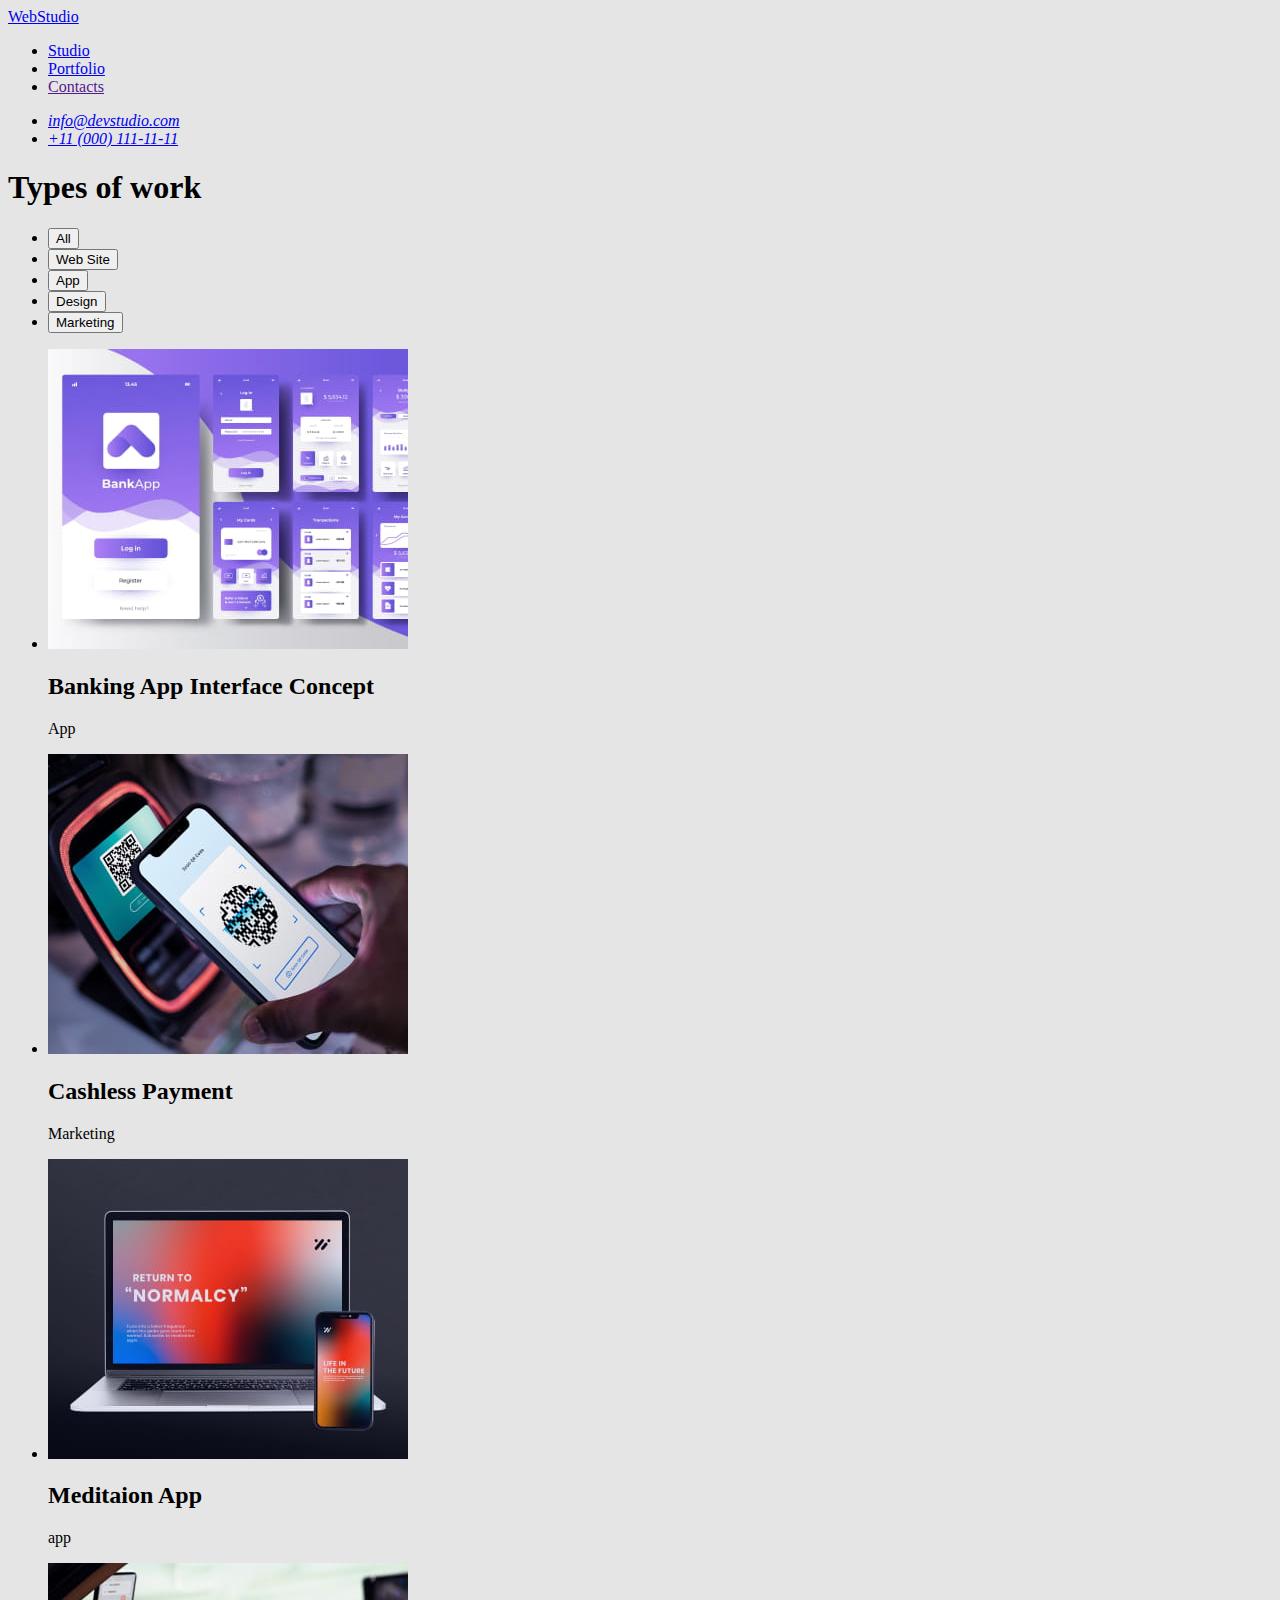
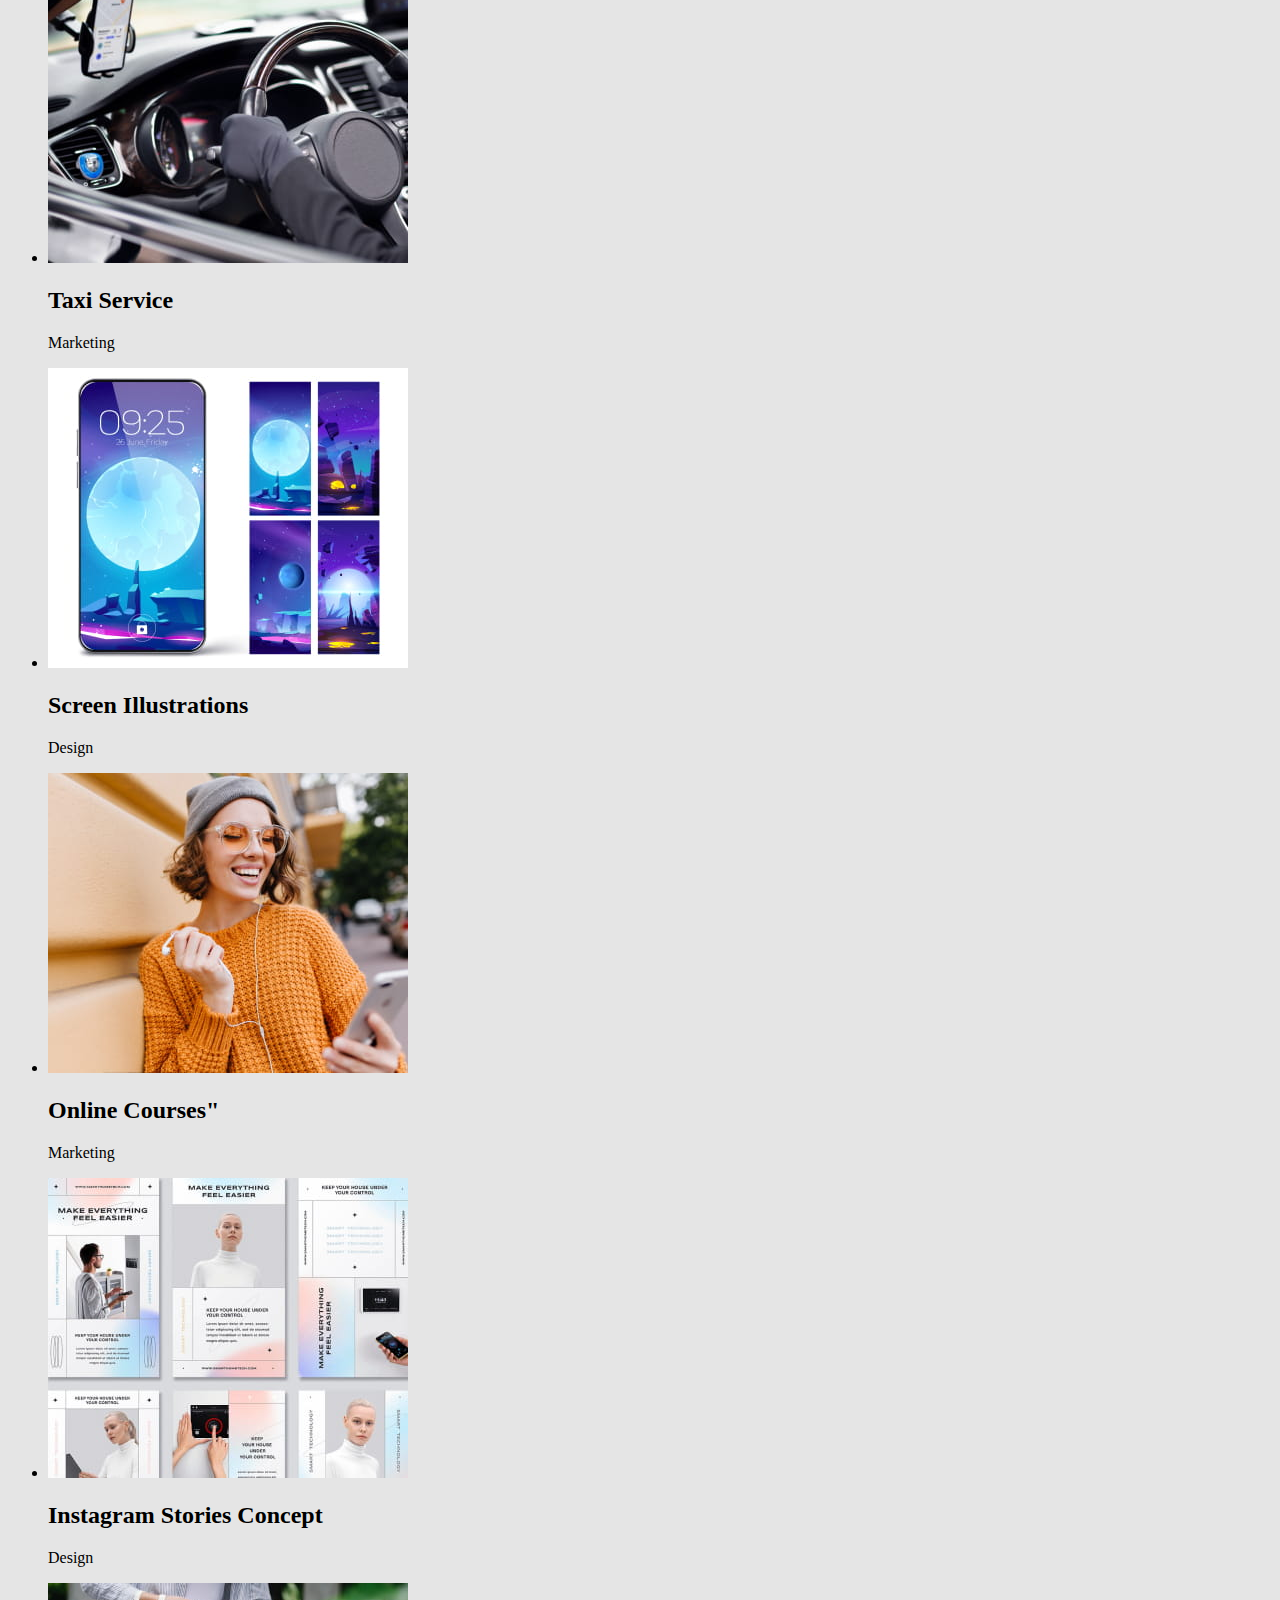
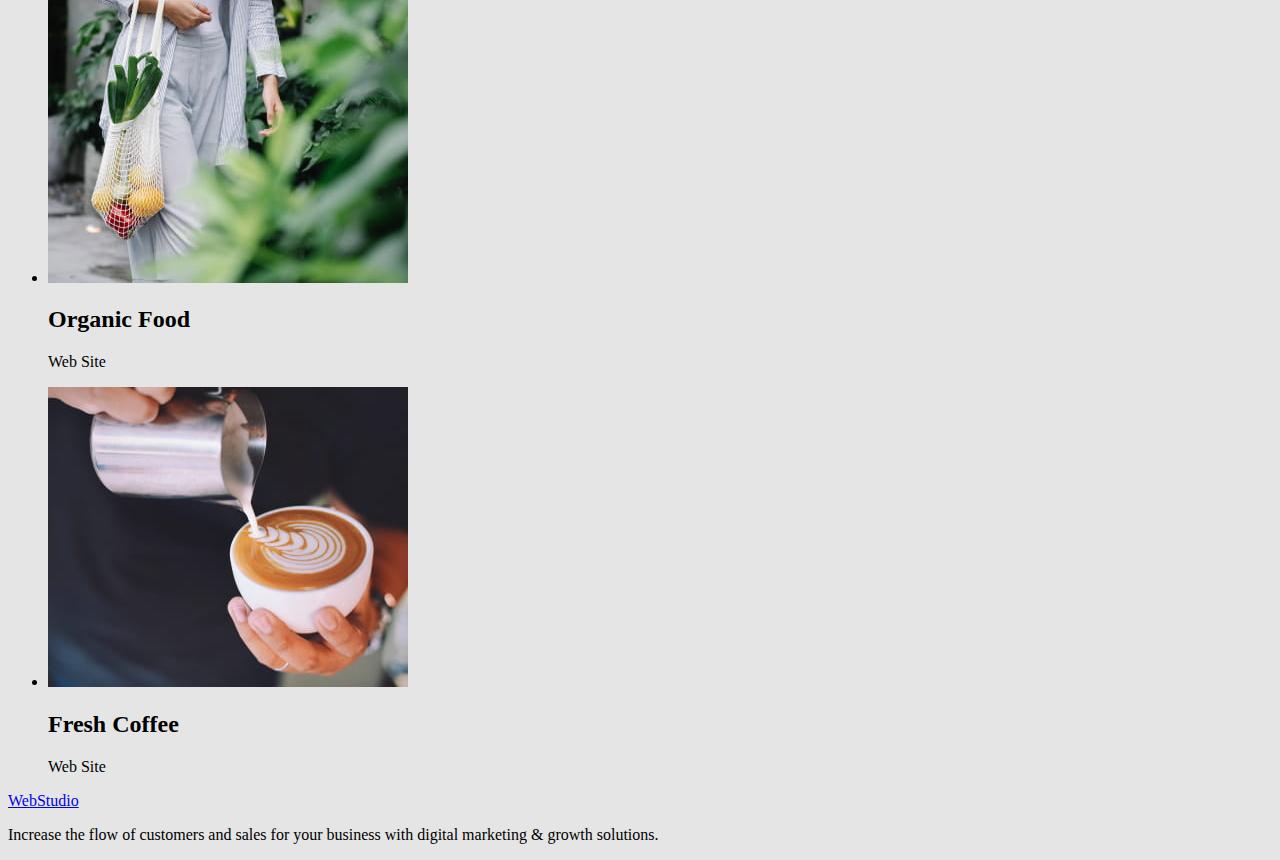
==== portfolio.html @ 204800d0 "HTML Портфоліо" ====
<!DOCTYPE html>
<html lang="en">
<head>
    <meta charset="UTF-8">
    <meta http-equiv="X-UA-Compatible" content="IE=edge">
    <meta name="viewport" content="width=device-width, initial-scale=1.0">
    <title>Портфоліо</title>
    <link rel="stylesheet" href="./css/styles.css">
</head>
<body>
    <header>
        <nav>
       <a href="./index.html">WebStudio</a>
        <ul>
            <li><a href="./index.html">Studio</a></li>
            <li><a href="./portfolio.html">Portfolio</a></li>
            <li><a href="">Contacts</a></li>
        </ul>
    </nav>
        <address>
            <ul>
            <li><a href="mailto:info@devstudio.com">info@devstudio.com</a></li>
            <li><a href="tel:+110001111111">+11 (000) 111-11-11</a></li>
            </ul>
        </address>
    </header>
<main>
<section>
<h1>Types of work</h1>
    <ul>
        <li><button type="button">All</button> </li>
        <li><button type="button">Web Site</button></li>
        <li><button type="button">App</button></li>
        <li><button type="button">Design</button></li>
        <li><button type="button">Marketing</button></li>
    </ul>

    <ul>
        <li><img src="./images/bankingappinterface.jpg" alt="Banking App Interface Concept" width="360" height="300">
        <h2>Banking App Interface Concept</h2>
        <p>App</p>
        </li>

        <li><img src="./images/cashlesspayment.jpg" alt="Cashless Payment" width="360" height="300">
        <h2>Cashless Payment</h2>
        <p>Marketing</p>
        </li>

        <li><img src="./images/meditaionapp.jpg" alt="Meditaion App" width="360" height="300">
            <h2>Meditaion App</h2>
            <p>app</p>
        </li>

        <li><img src="./images/taxiservice.jpg" alt="Taxi Service" width="360" height="300">
        <h2>Taxi Service</h2>
        <p>Marketing</p>
        </li>

        <li><img src="./images/screenillustrations.jpg" alt="Screen Illustrations" width="360" height="300">
        <h2>Screen Illustrations</h2>
        <p>Design</p>
        </li>

        <li><img src="./images/girlwithphone.jpg" alt="Online Courses" width="360" height="300">
        <h2>Online Courses"</h2>
        <p>Marketing</p>
        </li>

        <li><img src="./images/instagramstoriesconcept.jpg" alt="Instagram Stories Concept" width="360" height="300">
        <h2>Instagram Stories Concept</h2>
        <p>Design</p>
        </li>

        <li><img src="./images/organicfood.jpg" alt="Organic Food" width="360" height="300">
        <h2>Organic Food</h2>
        <p>Web Site</p>
        </li>

        <li><img src="./images/freshcoffee.jpg" alt="Fresh Coffee" width="360" height="300">
        <h2>Fresh Coffee</h2>
        <p>Web Site</p>
        </li>
    </ul>
</section>
</main>

<footer>
   <a href="./index.html">WebStudio</a>
    <p>Increase the flow of customers and sales for your business with digital marketing & growth solutions.</p>
</footer>

</body>
</html>
---- css/styles.css ----
body{
    background-color: #E5E5E5;
    
}
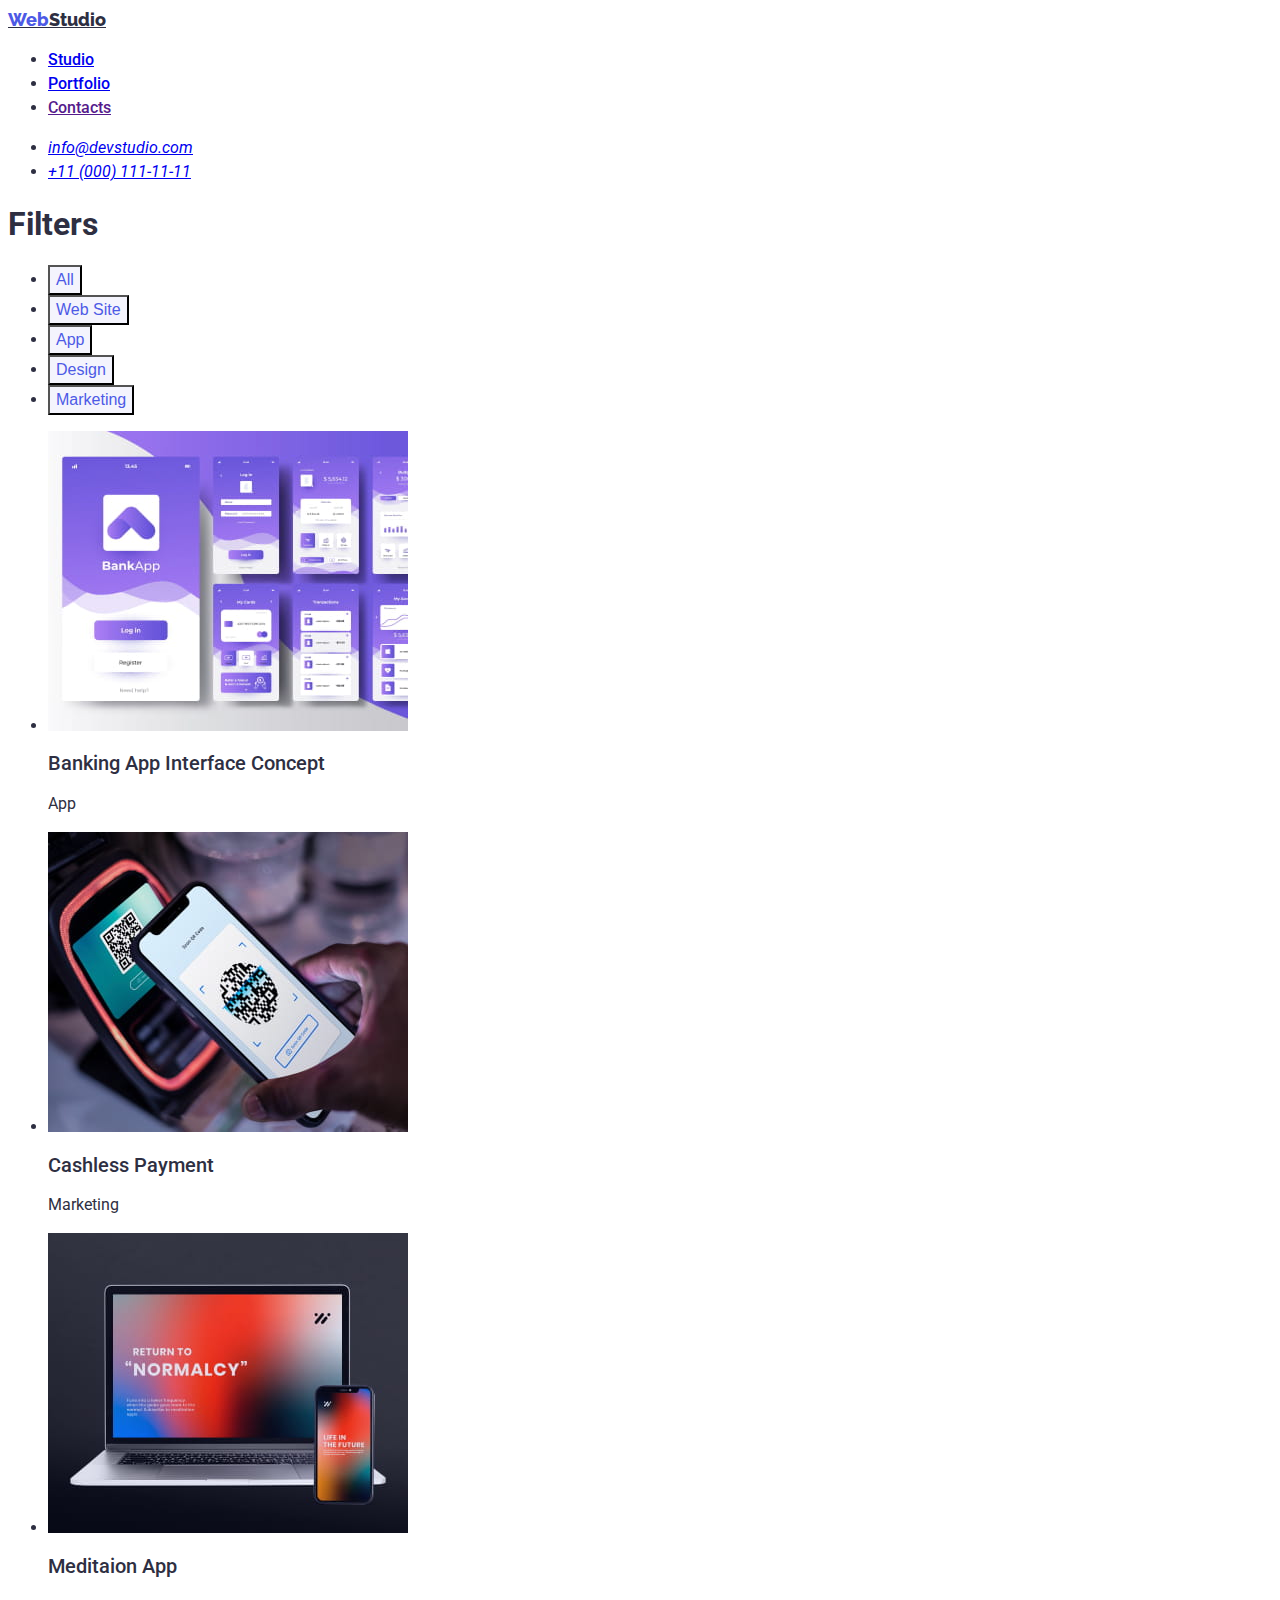
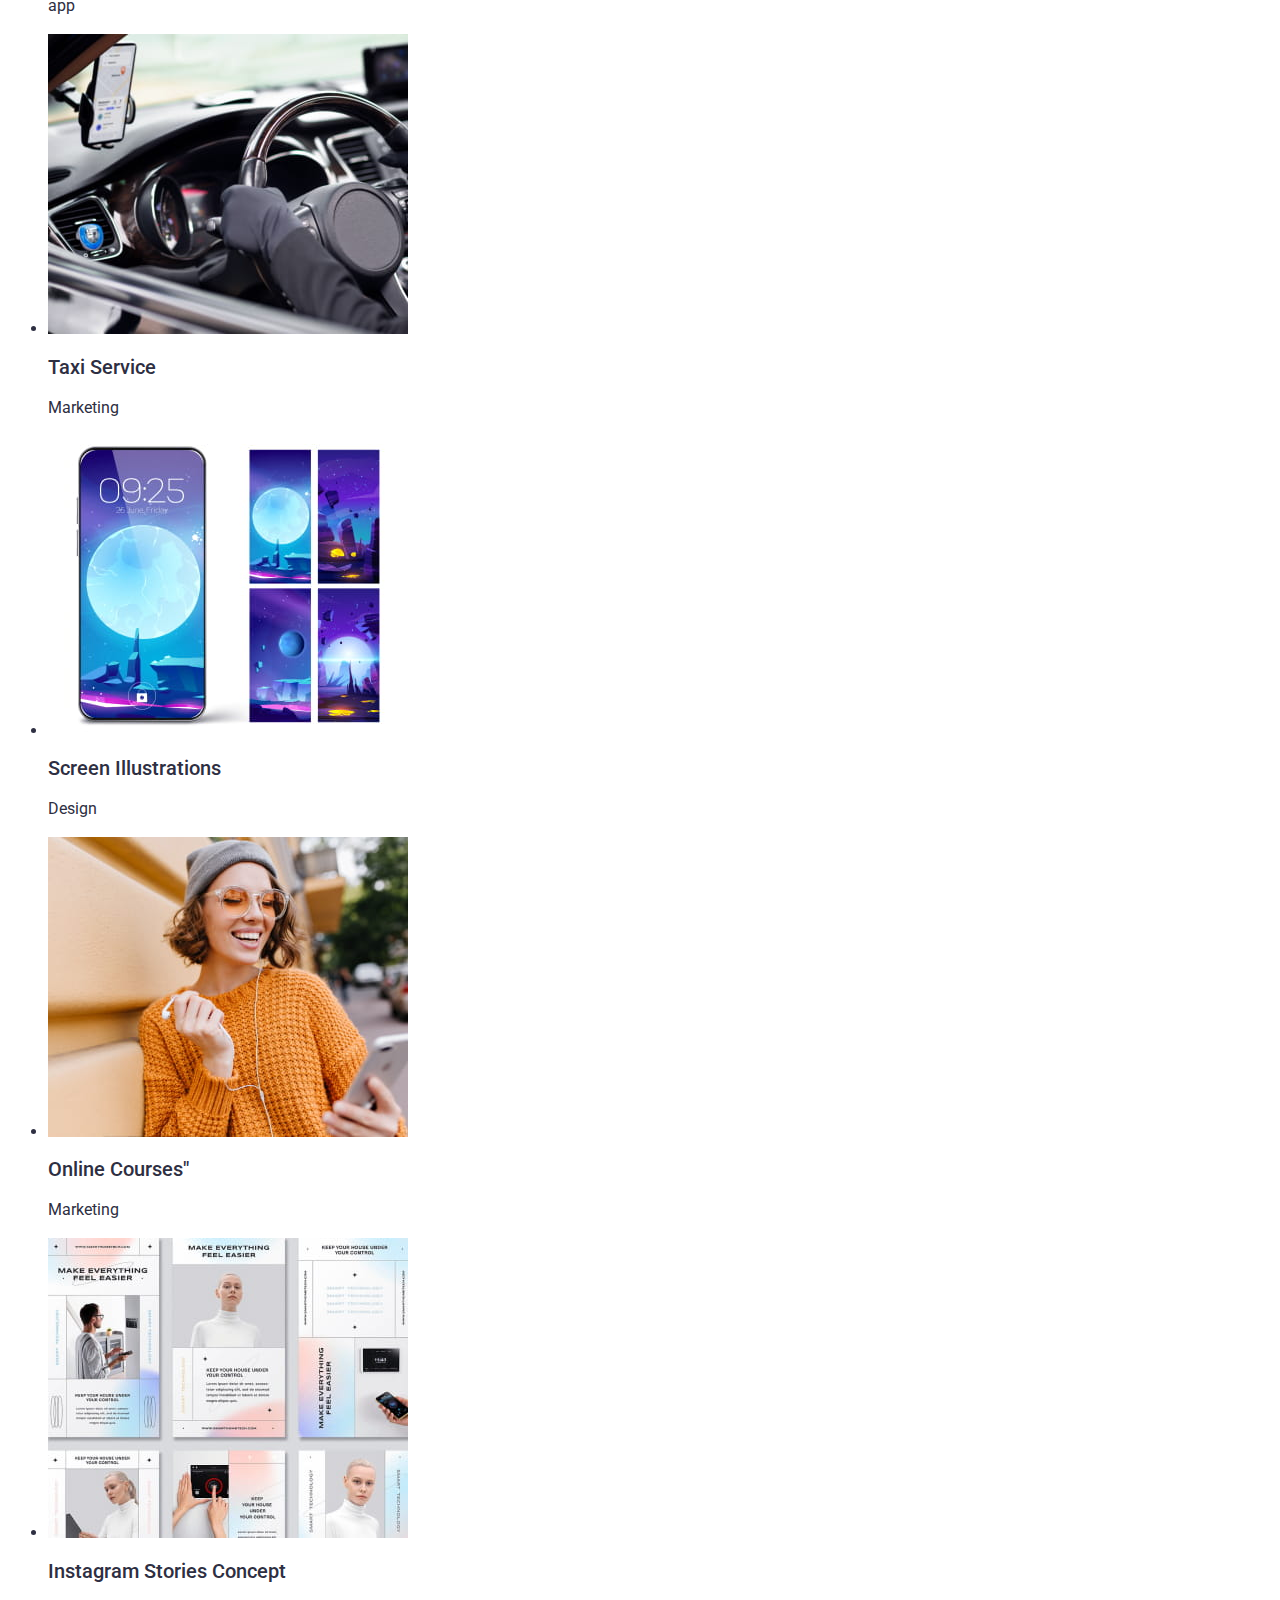
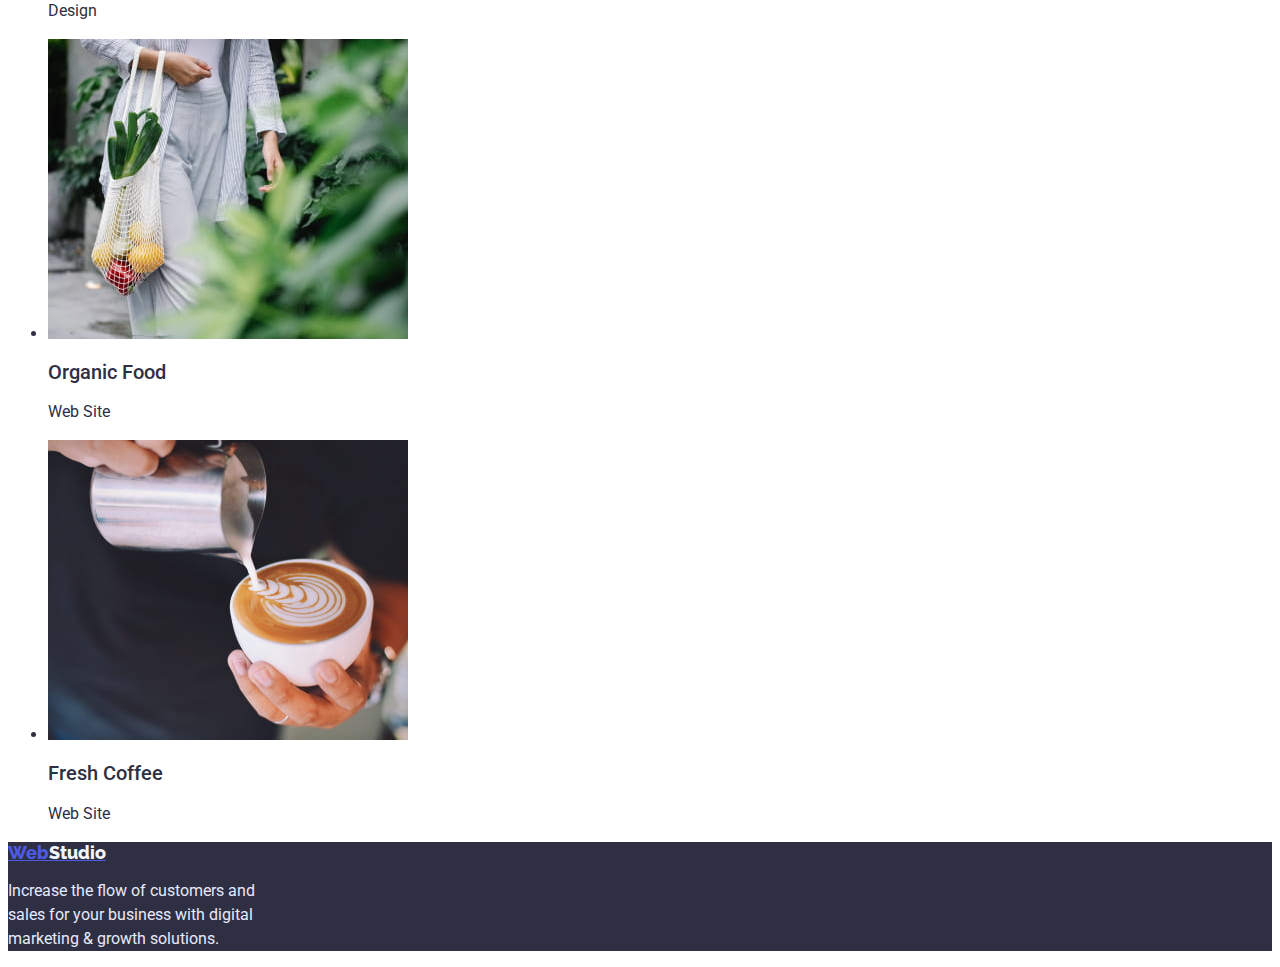
==== commit f2a7b8ed: "goit-markup-hw-02" ====
--- a/portfolio.html
+++ b/portfolio.html
@@ -6,28 +6,31 @@
     <meta name="viewport" content="width=device-width, initial-scale=1.0">
     <title>Портфоліо</title>
     <link rel="stylesheet" href="./css/styles.css">
+    <link rel="preconnect" href="https://fonts.googleapis.com">
+<link rel="preconnect" href="https://fonts.gstatic.com" crossorigin>
+<link href="https://fonts.googleapis.com/css2?family=Raleway:wght@800&family=Roboto:wght@400;500;700;900&display=swap" rel="stylesheet">
 </head>
 <body>
-    <header>
-        <nav>
-       <a href="./index.html">WebStudio</a>
-        <ul>
+    <header class="page-header">
+        <nav class="header-nav">
+       <a href="./index.html" class="logo"><span class="web-logo">Web</span>Studio</a>
+        <ul class="site-nav">
             <li><a href="./index.html">Studio</a></li>
             <li><a href="./portfolio.html">Portfolio</a></li>
             <li><a href="">Contacts</a></li>
         </ul>
     </nav>
-        <address>
-            <ul>
-            <li><a href="mailto:info@devstudio.com">info@devstudio.com</a></li>
-            <li><a href="tel:+110001111111">+11 (000) 111-11-11</a></li>
+        <address >
+            <ul class="site-address">
+            <li><a href="mailto:info@devstudio.com" class="mail">info@devstudio.com</a></li>
+            <li><a href="tel:+110001111111" class="tel">+11 (000) 111-11-11</a></li>
             </ul>
         </address>
     </header>
 <main>
 <section>
-<h1>Types of work</h1>
-    <ul>
+<h1>Filters</h1>
+    <ul class="filter-buttons">
         <li><button type="button">All</button> </li>
         <li><button type="button">Web Site</button></li>
         <li><button type="button">App</button></li>
@@ -35,7 +38,7 @@
         <li><button type="button">Marketing</button></li>
     </ul>
 
-    <ul>
+    <ul class="examples-list">
         <li><img src="./images/bankingappinterface.jpg" alt="Banking App Interface Concept" width="360" height="300">
         <h2>Banking App Interface Concept</h2>
         <p>App</p>
@@ -84,9 +87,11 @@
 </section>
 </main>
 
-<footer>
-   <a href="./index.html">WebStudio</a>
-    <p>Increase the flow of customers and sales for your business with digital marketing & growth solutions.</p>
+<footer class="footer">
+   <a href="./index.html">Web<span class="footer-logo-studio">Studio</span></a>
+<p class="footer-text">Increase the flow of customers and <br />
+     sales for your business with digital <br />
+      marketing & growth solutions.</p>
 </footer>
 
 </body>
--- a/css/styles.css
+++ b/css/styles.css
@@ -1,4 +1,104 @@
+:root{
+    --brand-color:#2E2F42;
+    --main-backgroundcolor: #FFFFFF;
+    --first-half-logo: #4D5AE5;
+    --hover-focus: #404BBF;
+    --button-color: #4D5AE5;
+    --background-button: #F4F4FD;
+    --hover-button-color: #FFFFFF;
+    --hover-background-button: #4D5AE5;
+    --footer-text-color: #E7E9FC;
+
+
+}
+
+
 body{
-    background-color: #E5E5E5;
-    
+    background-color: var(--main-backgroundcolor);
+    font-family: 'Roboto', sans-serif;
+color: var(--brand-color);
 }
+
+
+
+    .logo
+    {
+        font-weight: 800;
+        font-size: 18px;
+        line-height: 24px;
+        font-family: 'raleway';
+        color: var(--brand-color)}
+  
+
+    .web-logo {
+        color: var(--first-half-logo);
+    }
+     .site-nav a{
+        font-weight: 500;
+        font-size: 16px;
+        line-height: 24px;
+     }
+
+    .header-nav a :focus, .header-nav a:hover{
+        color: var(--hover-focus);
+
+    }
+    .site-address a{  
+        font-weight: 400;
+        font-size: 16px;
+        line-height: 24px;
+    }
+  
+    .site-address a:hover, .site-address a:focus
+    {
+        color: var(--hover-focus)
+    }
+
+    .filter-buttons button {
+        font-weight: 500;
+        font-size: 16px;
+        line-height: 24px;
+        color: var(--button-color);
+        background-color: var(--background-button);
+        cursor: pointer;
+    }
+
+    .filter-buttons button:hover, .filter-buttons button:focus{
+        color: var(--hover-button-color);
+        background-color: var(--hover-background-button);
+
+    }
+    .examples-list h2{
+font-weight: 500;
+font-size: 20px;
+line-height: 24px;
+    }
+    .examples-list p{
+       
+        font-size: 16px;
+        line-height: 24px;
+    }
+
+    footer{
+        background-color: #2E2F42;
+
+    }
+    .footer a{
+
+        color: #4D5AE5;
+        font-family: 'Raleway';
+        font-style: normal;
+        font-weight: 800;
+        font-size: 18px;
+        line-height: 21px;
+
+    }
+    .footer .footer-text{
+        color: var(--footer-text-color);
+        font-size: 16px;
+        line-height: 24px;
+    }
+
+    .footer .footer-logo-studio{
+        color: #F4F4FD;
+    }
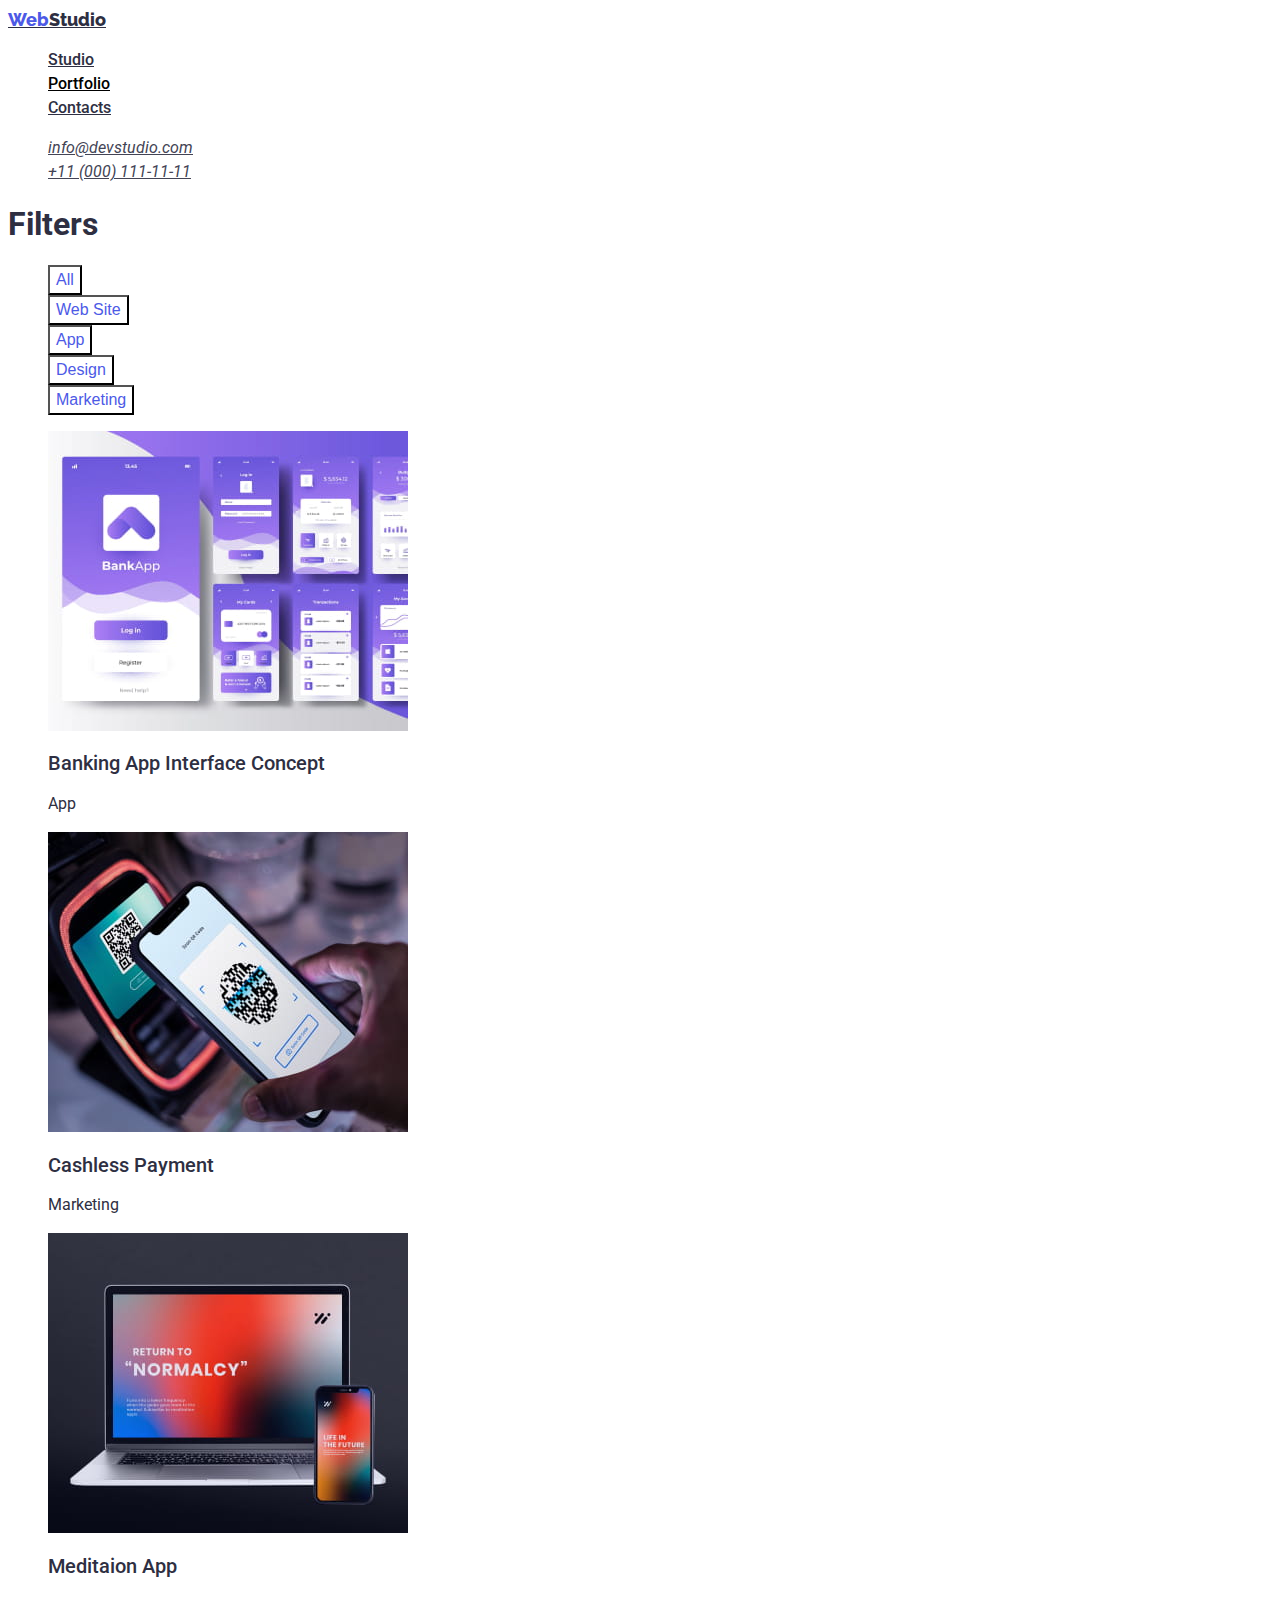
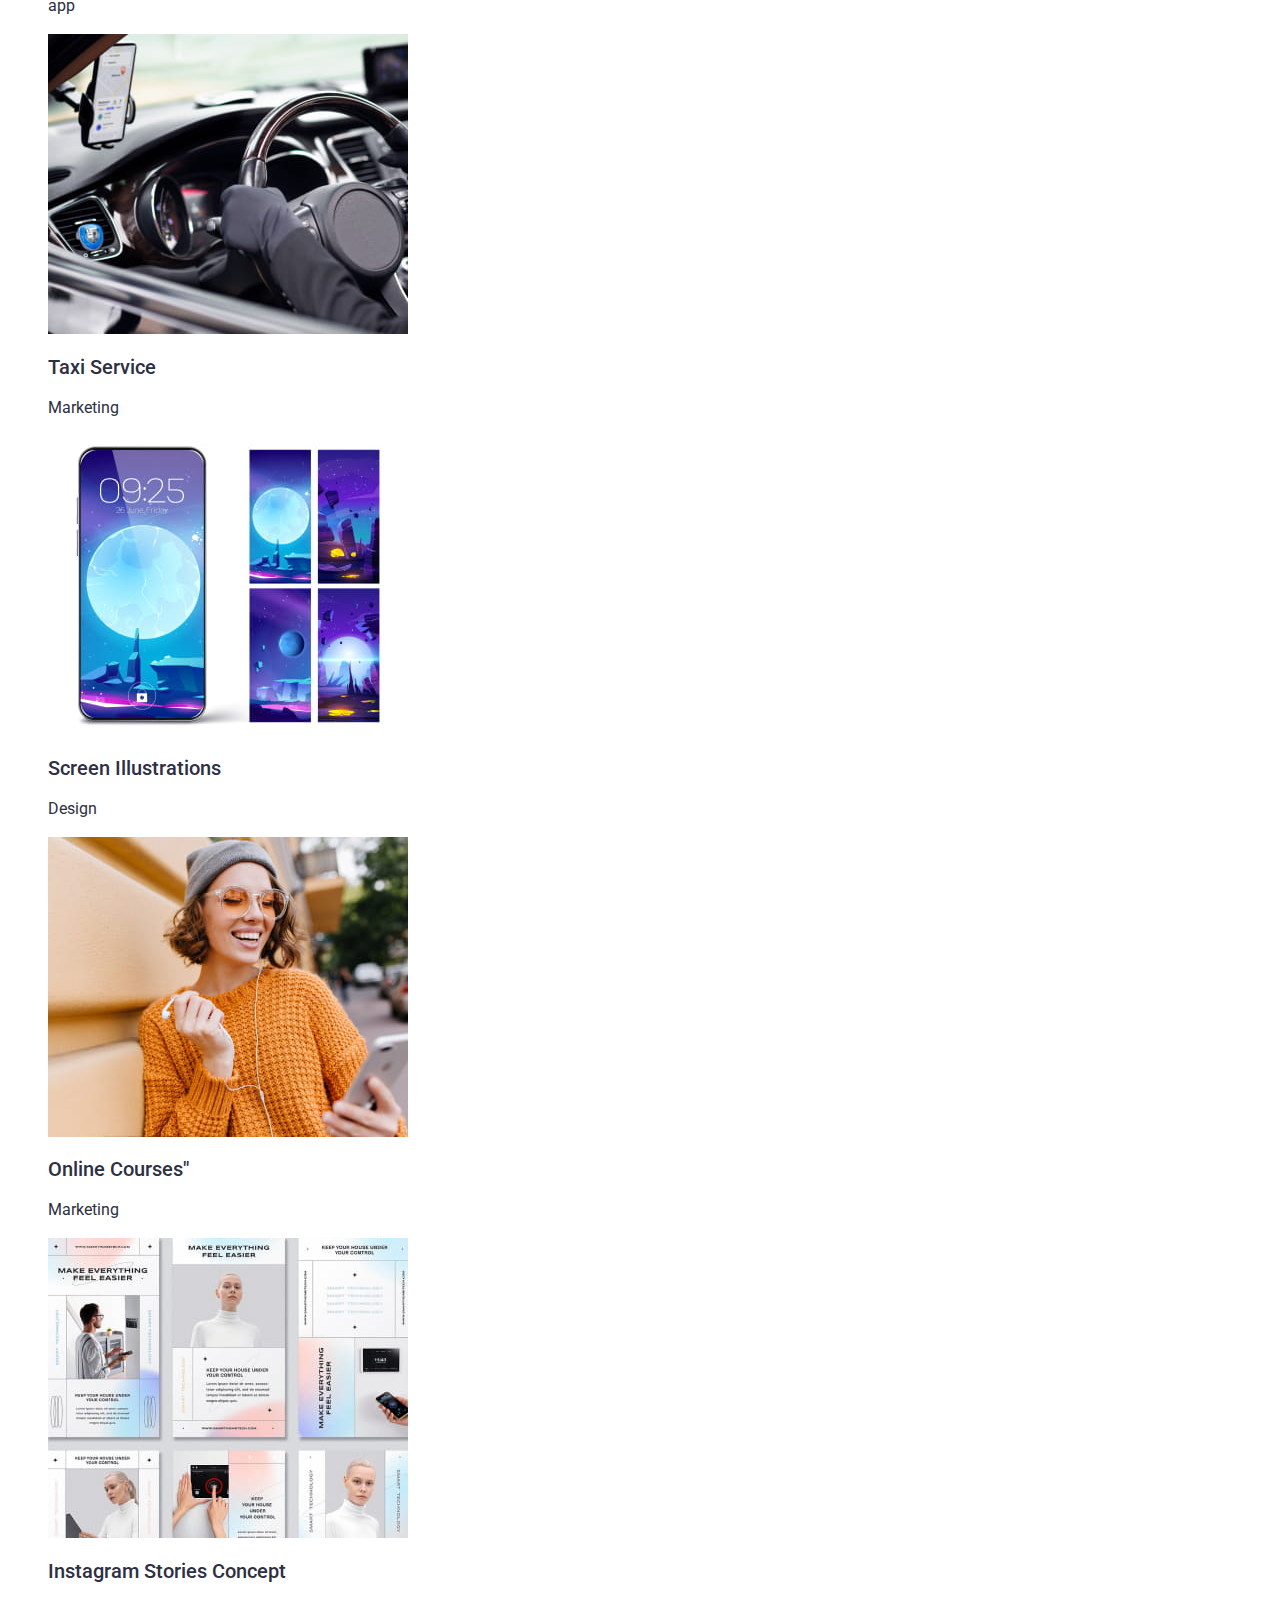
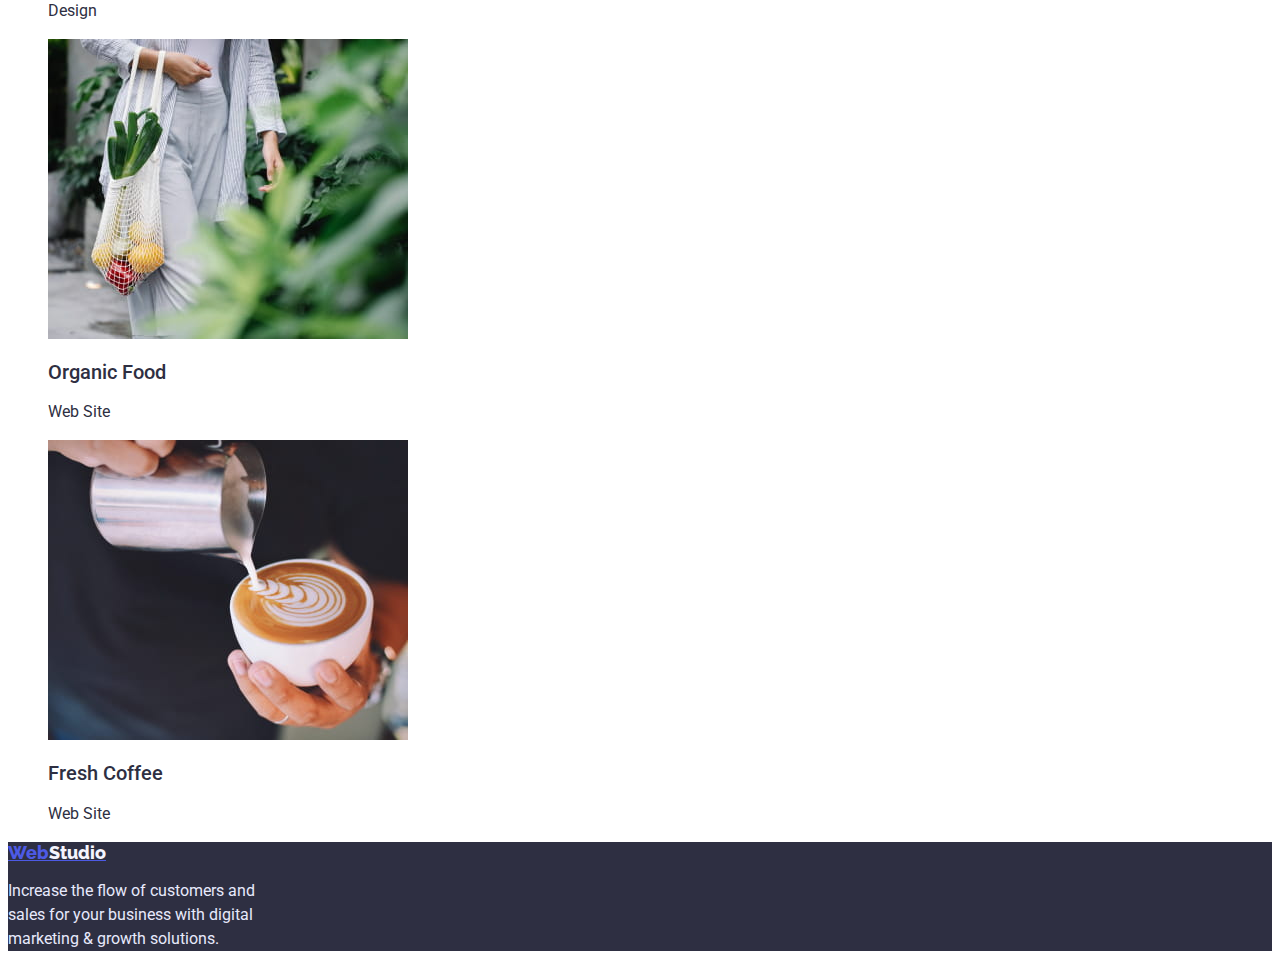
==== commit e0877960: "2 page css" ====
--- a/portfolio.html
+++ b/portfolio.html
@@ -16,7 +16,7 @@
        <a href="./index.html" class="logo"><span class="web-logo">Web</span>Studio</a>
         <ul class="site-nav">
             <li><a href="./index.html">Studio</a></li>
-            <li><a href="./portfolio.html">Portfolio</a></li>
+            <li><a href="./portfolio.html" class="current">Portfolio</a></li>
             <li><a href="">Contacts</a></li>
         </ul>
     </nav>
--- a/css/styles.css
+++ b/css/styles.css
@@ -1,25 +1,25 @@
 :root{
     --brand-color:#2E2F42;
-    --main-backgroundcolor: #FFFFFF;
-    --first-half-logo: #4D5AE5;
+    --main-white-color: #FFFFFF; 
     --hover-focus: #404BBF;
     --button-color: #4D5AE5;
-    --background-button: #F4F4FD;
-    --hover-button-color: #FFFFFF;
-    --hover-background-button: #4D5AE5;
+    --background-button: #F4F4FD;  
     --footer-text-color: #E7E9FC;
-
-
+    --hover-background-button: #404BBF;
+    --active-page: #000000;
+    --text-color: #434455;
 }
 
 
 body{
-    background-color: var(--main-backgroundcolor);
+    background-color: var(--main-white-color);
     font-family: 'Roboto', sans-serif;
-color: var(--brand-color);
+    color: var(--brand-color);
 }
 
-
+ul{
+    list-style: none;
+}
 
     .logo
     {
@@ -31,13 +31,20 @@
   
 
     .web-logo {
-        color: var(--first-half-logo);
+        color: var(--button-color);
     }
+
      .site-nav a{
         font-weight: 500;
         font-size: 16px;
         line-height: 24px;
+        color: var(--brand-color)
      }
+.site-nav .current{
+color: var(--active-page);
+}
+
+
 
     .header-nav a :focus, .header-nav a:hover{
         color: var(--hover-focus);
@@ -47,25 +54,103 @@
         font-weight: 400;
         font-size: 16px;
         line-height: 24px;
+        color: var(--text-color);
+
     }
+
   
     .site-address a:hover, .site-address a:focus
     {
         color: var(--hover-focus)
     }
 
+
+.hero{
+    background-color: var(--brand-color);
+}
+
+.hero-title{
+    font-weight: 700;
+    font-size: 56px;
+    line-height: 60px;
+    color: var(--main-white-color);
+}
+
+.hero-button {
+font-weight: 500;
+font-size: 16px;
+line-height: 24px;
+color: var(--main-white-color);
+background-color: var(--button-color);
+}
+
+.hero-button:hover, .hero-button:focus{
+    background-color:var(--hover-background-button);}
+
+.principles-list .title{
+    color: var(--brand-color);
+    font-weight: 500;
+    font-size: 20px;
+    line-height: 24px;
+}
+
+.principles-list .text{
+    font-weight: 400;
+    font-size: 16px;
+    line-height: 24px;
+    color: var(--text-color);
+
+}
+
+
+.our-work .title{
+    font-weight: 700;
+    font-size: 36px;
+    line-height: 40px;
+
+}
+
+.our-team{
+    background-color: var(--background-button);
+}
+
+.main-title .our-team{
+font-weight: 700;
+font-size: 36px;
+line-height: 40px;
+color: var(--brand-color);
+}
+
+.our-team .secondary-title{
+    font-weight: 500;
+font-size: 20px;
+line-height: 24px;
+color: var(--brand-color);
+}
+
+.our-team .text{
+    font-weight: 400;
+font-size: 16px;
+line-height: 24px;
+color: var(--text-color);
+}
+
+
+
+
+
     .filter-buttons button {
         font-weight: 500;
         font-size: 16px;
         line-height: 24px;
         color: var(--button-color);
-        background-color: var(--background-button);
+        background-color: var(--main-white-color);
         cursor: pointer;
     }
 
     .filter-buttons button:hover, .filter-buttons button:focus{
-        color: var(--hover-button-color);
-        background-color: var(--hover-background-button);
+        color: var(--main-white-color);
+        background-color: var(--button-color);
 
     }
     .examples-list h2{
@@ -80,12 +165,12 @@
     }
 
     footer{
-        background-color: #2E2F42;
+        background-color: var(--brand-color);
 
     }
     .footer a{
 
-        color: #4D5AE5;
+        color: var(--button-color);
         font-family: 'Raleway';
         font-style: normal;
         font-weight: 800;
@@ -100,5 +185,5 @@
     }
 
     .footer .footer-logo-studio{
-        color: #F4F4FD;
+        color: var(--background-button);
     }
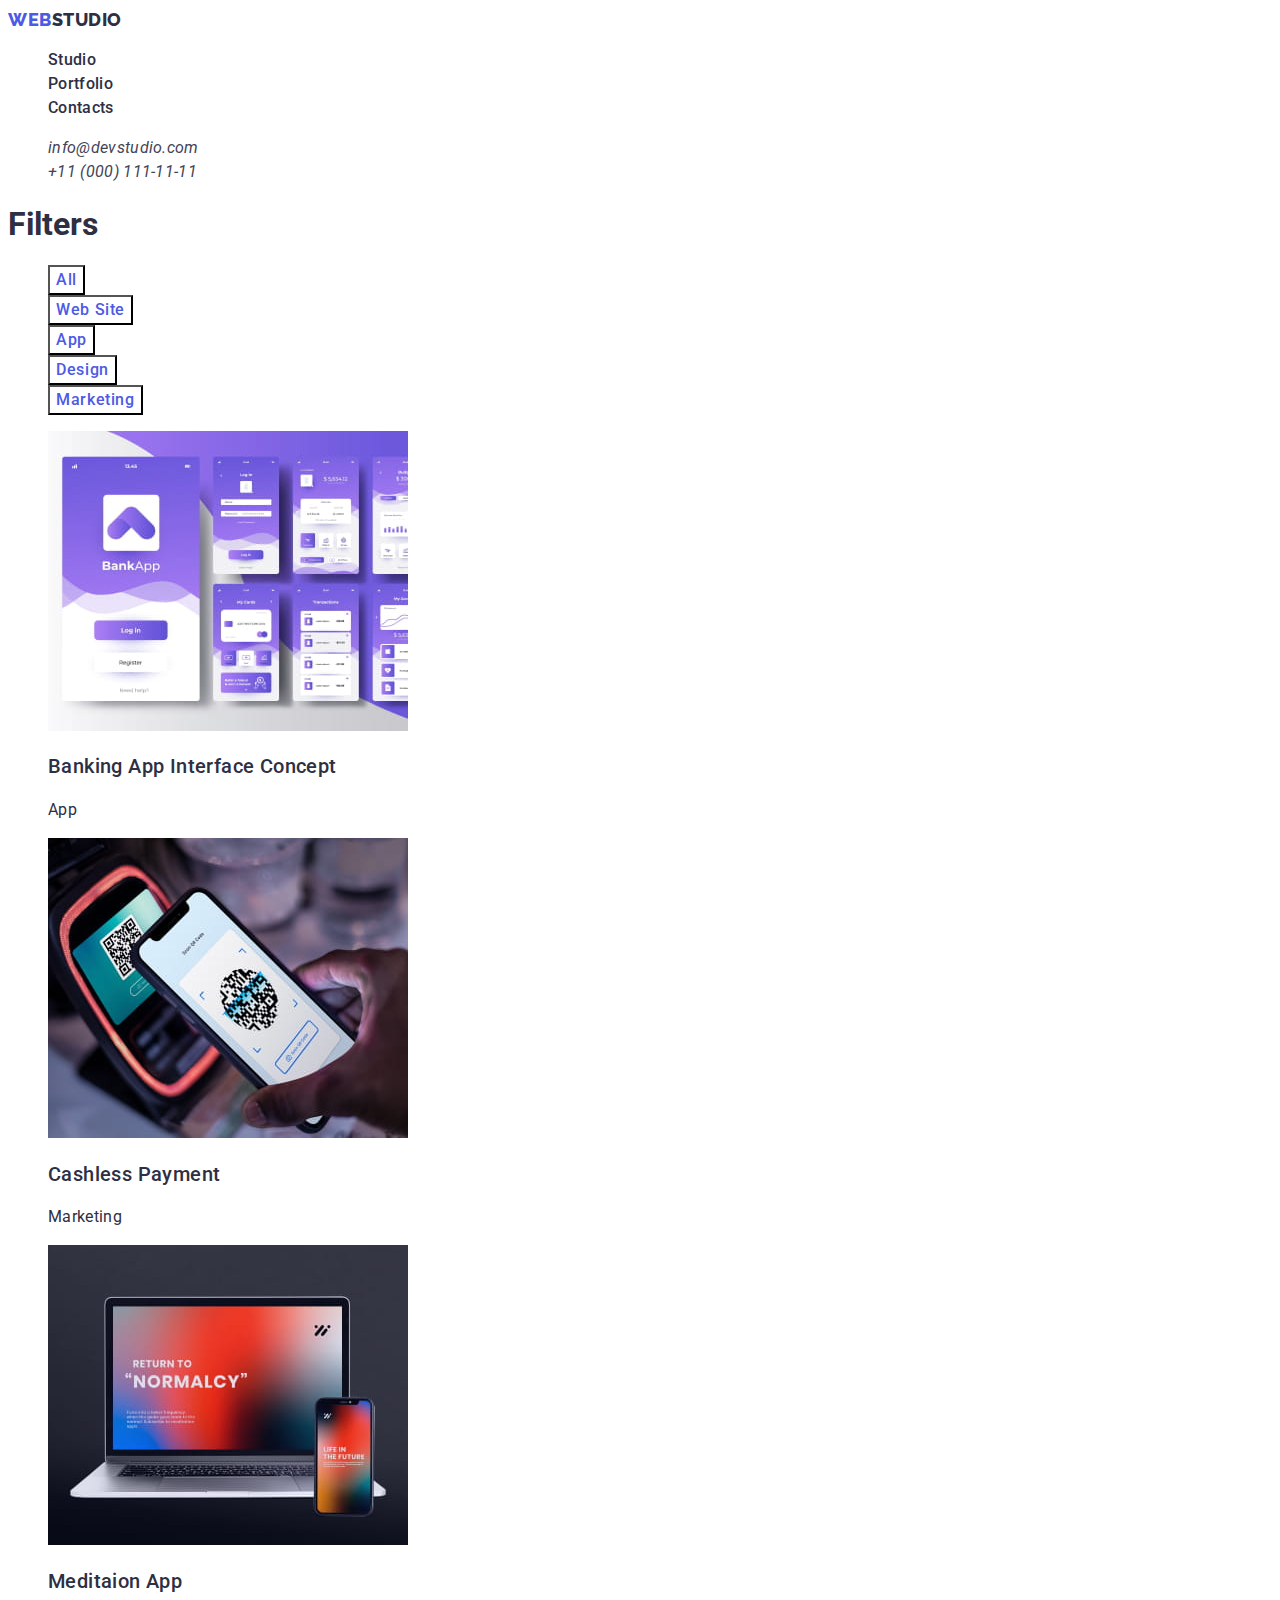
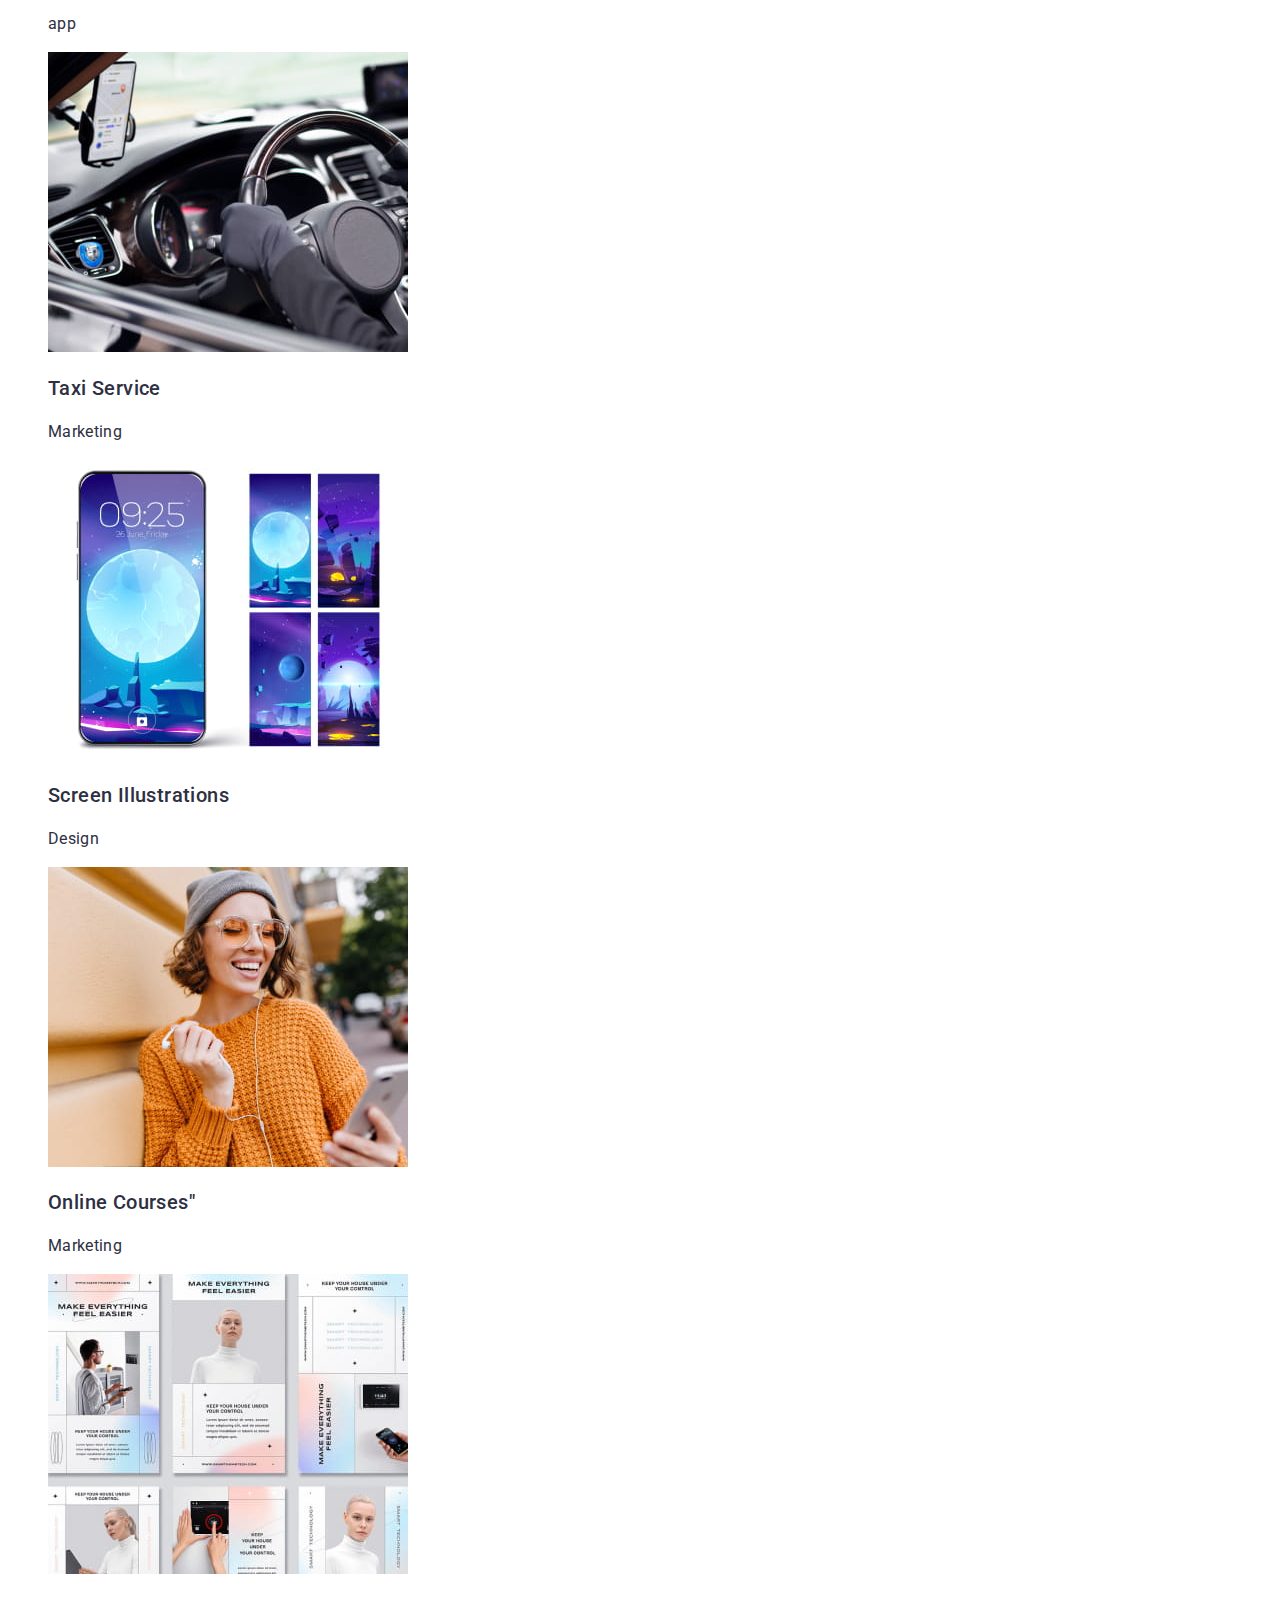
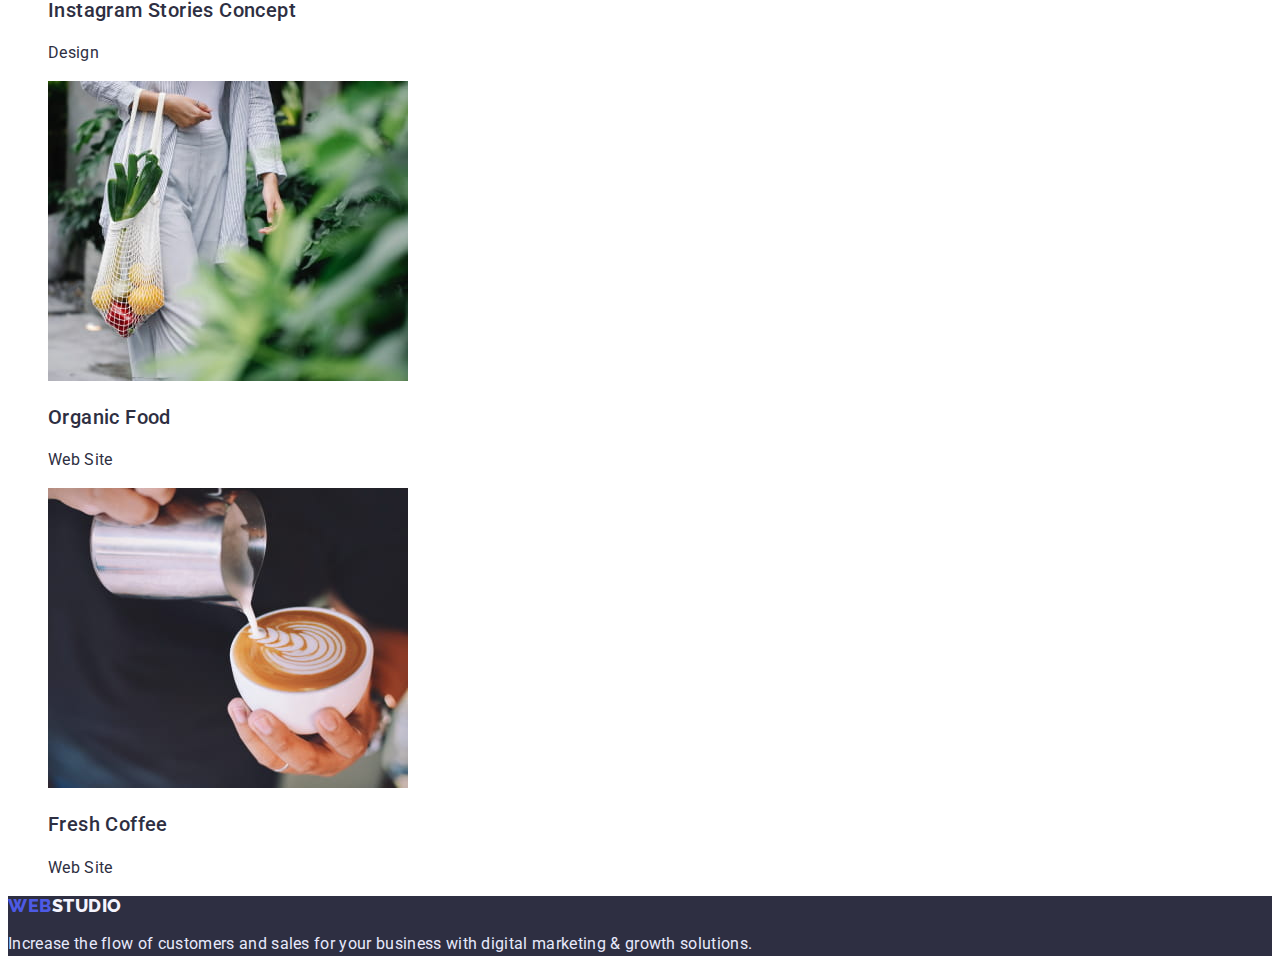
==== commit c86ce3e7: "04.02" ====
--- a/portfolio.html
+++ b/portfolio.html
@@ -89,9 +89,7 @@
 
 <footer class="footer">
    <a href="./index.html">Web<span class="footer-logo-studio">Studio</span></a>
-<p class="footer-text">Increase the flow of customers and <br />
-     sales for your business with digital <br />
-      marketing & growth solutions.</p>
+<p class="footer-text">Increase the flow of customers and sales for your business with digital marketing & growth solutions.</p>
 </footer>
 
 </body>
--- a/css/styles.css
+++ b/css/styles.css
@@ -25,36 +25,41 @@
     {
         font-weight: 800;
         font-size: 18px;
-        line-height: 24px;
-        font-family: 'raleway';
-        color: var(--brand-color)}
+        line-height: 1.33;
+        font-family: 'raleway', sans-serif;
+        color: var(--brand-color);
+        letter-spacing: 0.03em;
+    }
+    .web-logo {
+        color: var(--button-color);}
+
   
 
-    .web-logo {
-        color: var(--button-color);
-    }
-
+    
      .site-nav a{
         font-weight: 500;
         font-size: 16px;
-        line-height: 24px;
-        color: var(--brand-color)
+        line-height: 1.5;
+        color: var(--brand-color);
+        letter-spacing: 0.02em;
      }
 .site-nav .current{
-color: var(--active-page);
-}
-
-
-
-    .header-nav a :focus, .header-nav a:hover{
-        color: var(--hover-focus);
-
+color: var(--brand-color);
+}
+
+
+
+    .header-nav .site-address:focus, .header-nav .site-address a:hover{
+        color: var(--hover-focus);}
+        .header-nav .site-nav:focus, .header-nav .site-nav a:hover{
+            color: var(--hover-focus);
     }
     .site-address a{  
         font-weight: 400;
         font-size: 16px;
-        line-height: 24px;
+        line-height: 1.5;
         color: var(--text-color);
+        letter-spacing: 0.02em;
 
     }
 
@@ -70,18 +75,22 @@
 }
 
 .hero-title{
-    font-weight: 700;
+    
     font-size: 56px;
-    line-height: 60px;
+    line-height: 1.07;
     color: var(--main-white-color);
+    letter-spacing: 0.02em;
 }
 
 .hero-button {
+font-family:'Roboto';
 font-weight: 500;
 font-size: 16px;
-line-height: 24px;
+line-height: 1.5;
+letter-spacing: 0.04em;
 color: var(--main-white-color);
 background-color: var(--button-color);
+cursor: pointer;
 }
 
 .hero-button:hover, .hero-button:focus{
@@ -91,22 +100,25 @@
     color: var(--brand-color);
     font-weight: 500;
     font-size: 20px;
-    line-height: 24px;
+    line-height: 1.2;
+    letter-spacing: 0.02em;
 }
 
 .principles-list .text{
-    font-weight: 400;
+   
     font-size: 16px;
-    line-height: 24px;
+    line-height: 1.5;
     color: var(--text-color);
+    letter-spacing: 0.02em;
 
 }
 
 
 .our-work .title{
-    font-weight: 700;
+
     font-size: 36px;
-    line-height: 40px;
+    line-height: 1.11;
+    letter-spacing: 0.02em;
 
 }
 
@@ -114,25 +126,28 @@
     background-color: var(--background-button);
 }
 
-.main-title .our-team{
-font-weight: 700;
+.our-team .main-title{
+
 font-size: 36px;
-line-height: 40px;
+line-height: 1.11;
 color: var(--brand-color);
+letter-spacing: 0.02em;
 }
 
 .our-team .secondary-title{
     font-weight: 500;
 font-size: 20px;
-line-height: 24px;
+line-height: 1.2;
 color: var(--brand-color);
+letter-spacing: 0.02em;
 }
 
 .our-team .text{
-    font-weight: 400;
+
 font-size: 16px;
-line-height: 24px;
+line-height: 1.5;
 color: var(--text-color);
+letter-spacing: 0.02em;
 }
 
 
@@ -140,12 +155,14 @@
 
 
     .filter-buttons button {
+        font-family: 'Roboto';
         font-weight: 500;
         font-size: 16px;
-        line-height: 24px;
+        line-height: 1.5;
         color: var(--button-color);
         background-color: var(--main-white-color);
         cursor: pointer;
+        letter-spacing: 0.04em;
     }
 
     .filter-buttons button:hover, .filter-buttons button:focus{
@@ -156,12 +173,14 @@
     .examples-list h2{
 font-weight: 500;
 font-size: 20px;
-line-height: 24px;
+line-height: 1.5;
+letter-spacing: 0.02em;
     }
     .examples-list p{
        
         font-size: 16px;
-        line-height: 24px;
+        line-height: 1.5;
+        letter-spacing: 0.02em
     }
 
     footer{
@@ -171,19 +190,29 @@
     .footer a{
 
         color: var(--button-color);
-        font-family: 'Raleway';
-        font-style: normal;
+        font-family: 'Raleway', sans-serif;
         font-weight: 800;
         font-size: 18px;
-        line-height: 21px;
+        line-height: 1.16;
+        letter-spacing: 0.03em;
 
     }
     .footer .footer-text{
         color: var(--footer-text-color);
         font-size: 16px;
-        line-height: 24px;
+        line-height: 1.5;
+        letter-spacing: 0.02em;
     }
 
     .footer .footer-logo-studio{
         color: var(--background-button);
     }
+
+
+   .page-header a, .footer a {
+        text-decoration: none;
+     }
+
+.header-nav>a, .footer a {
+    text-transform: uppercase;   
+}
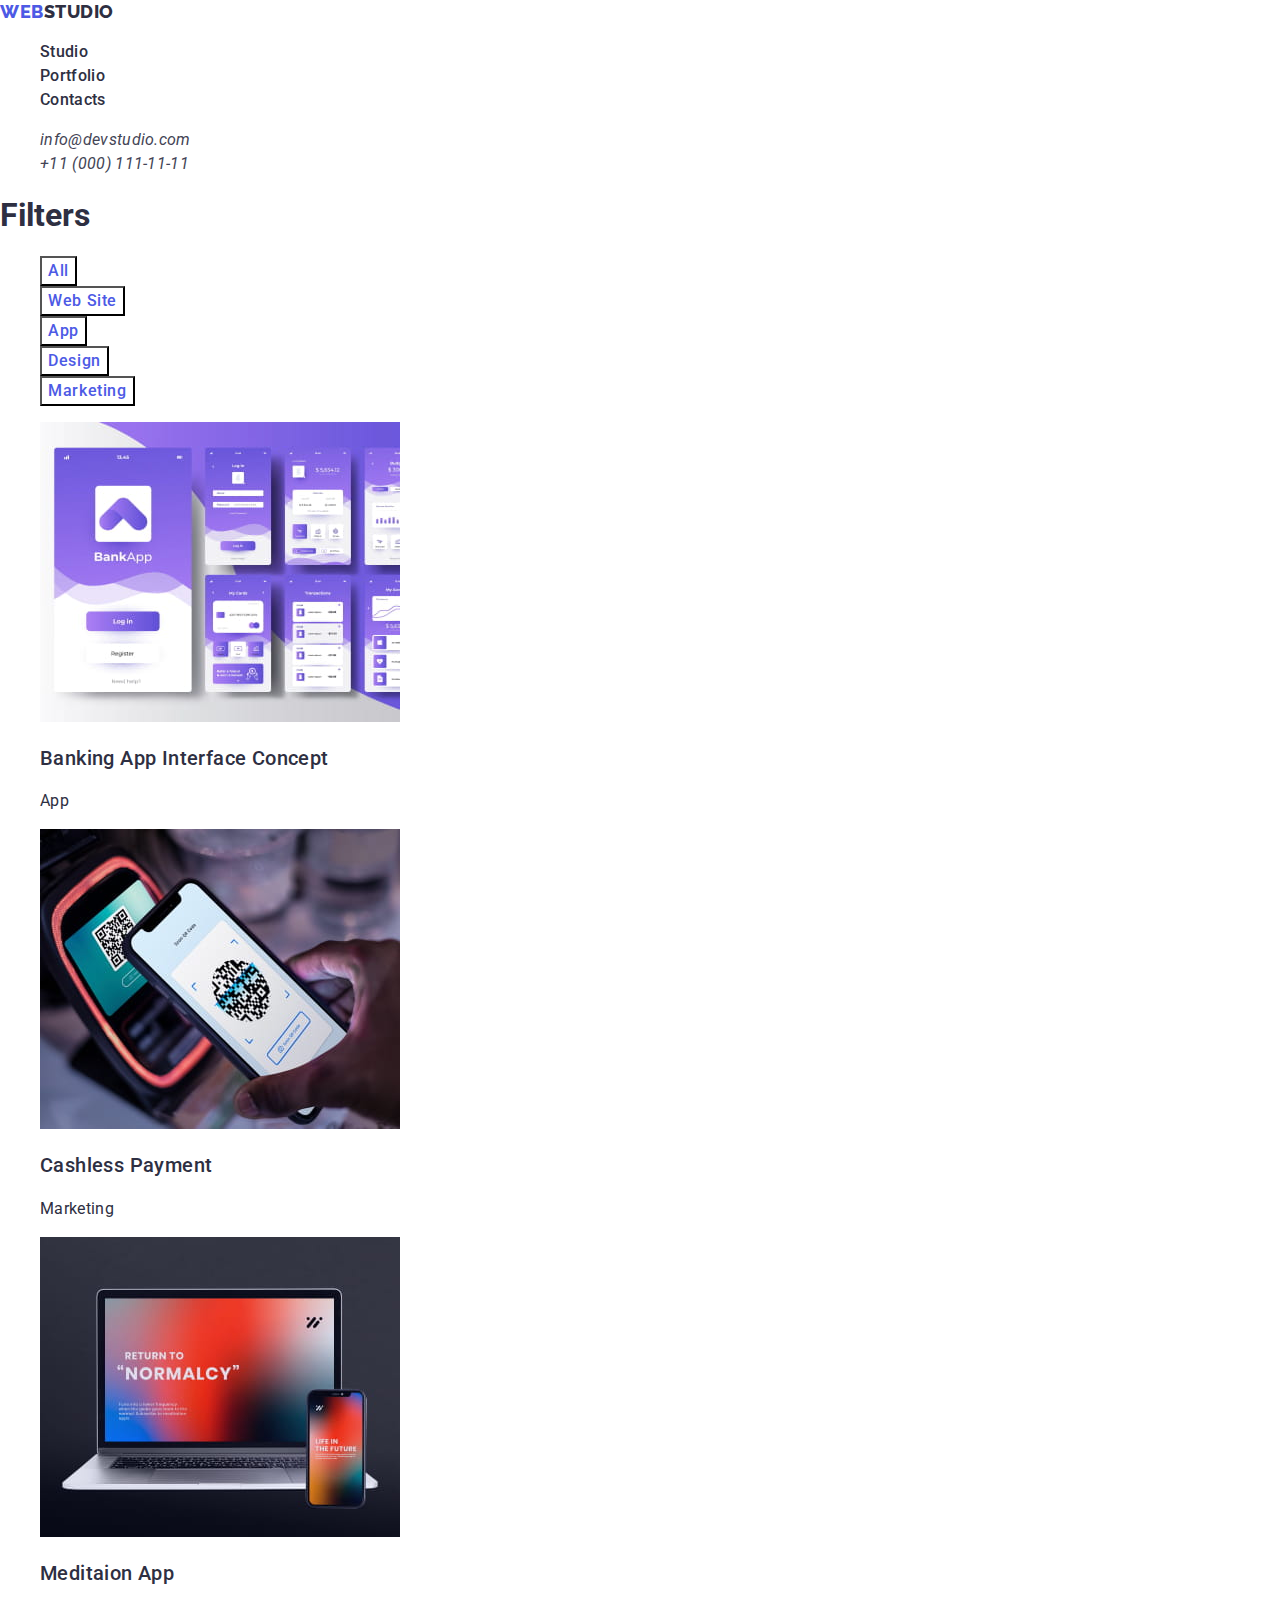
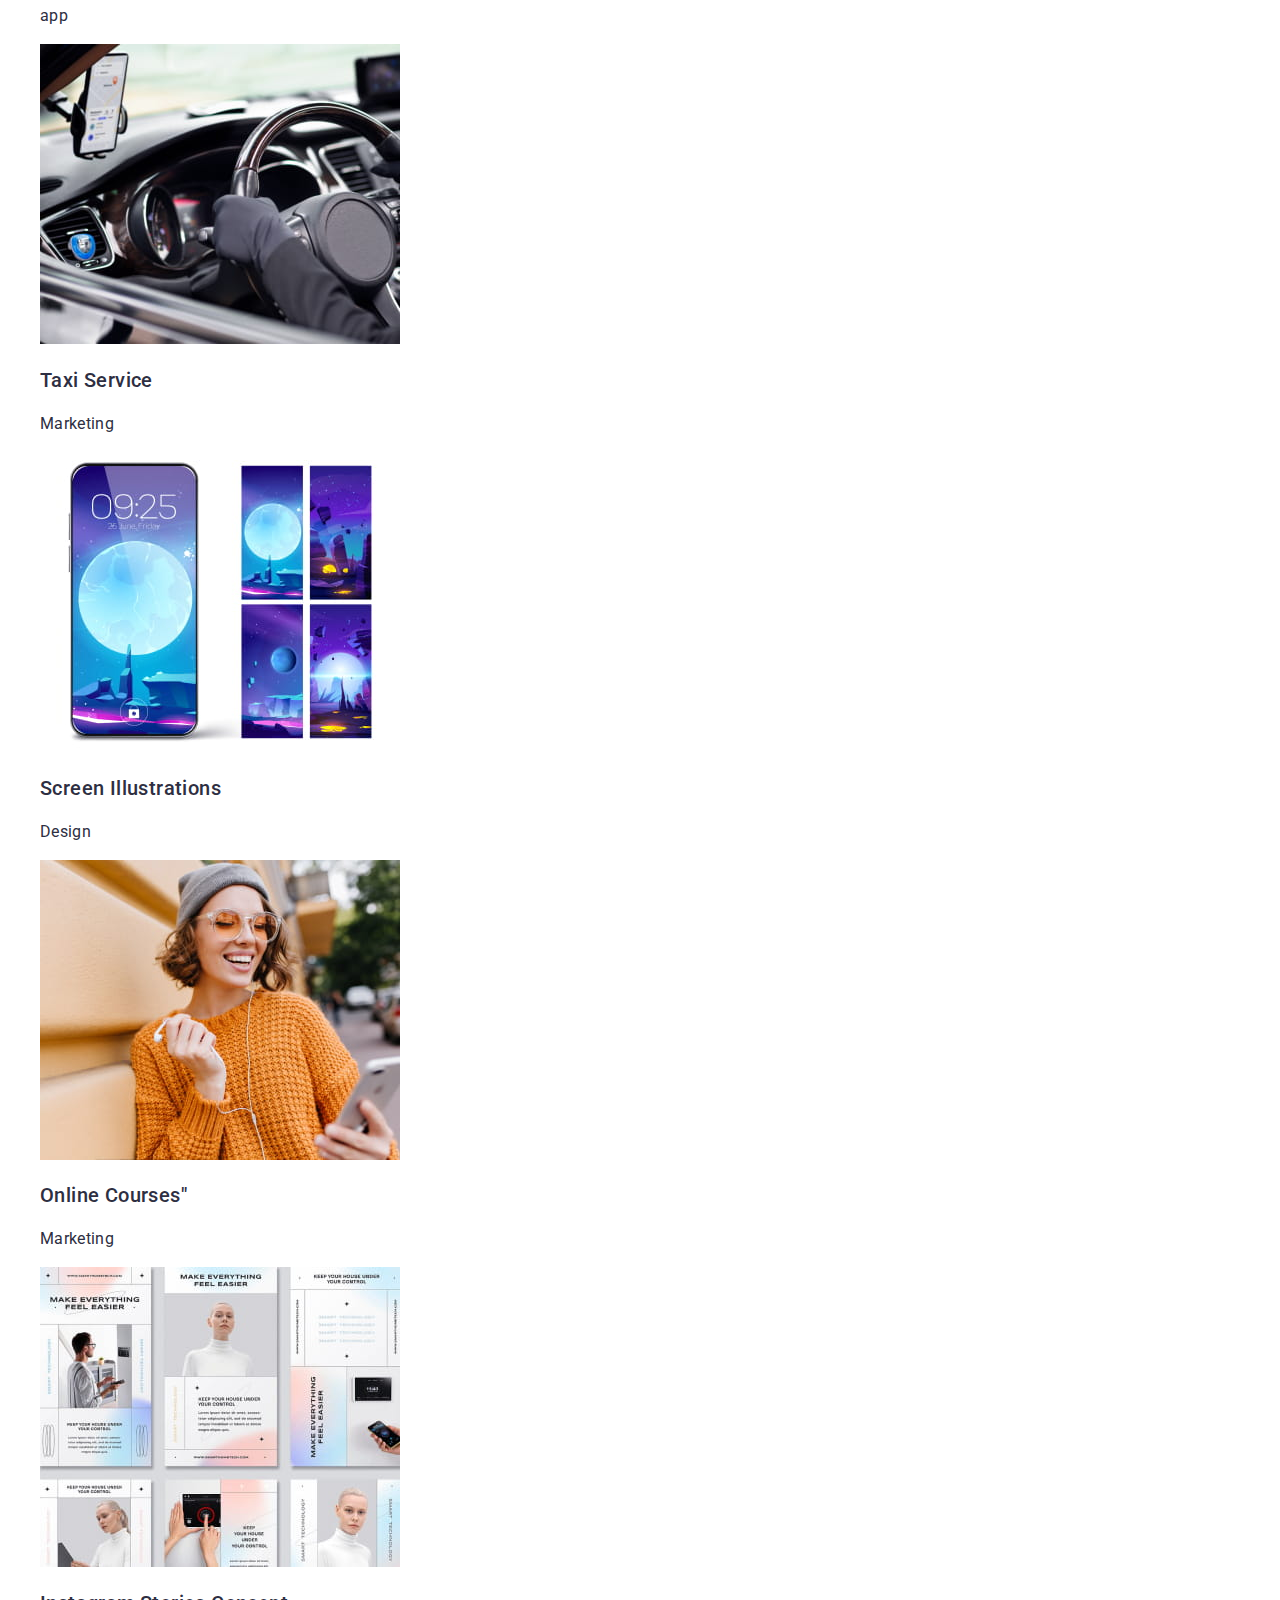
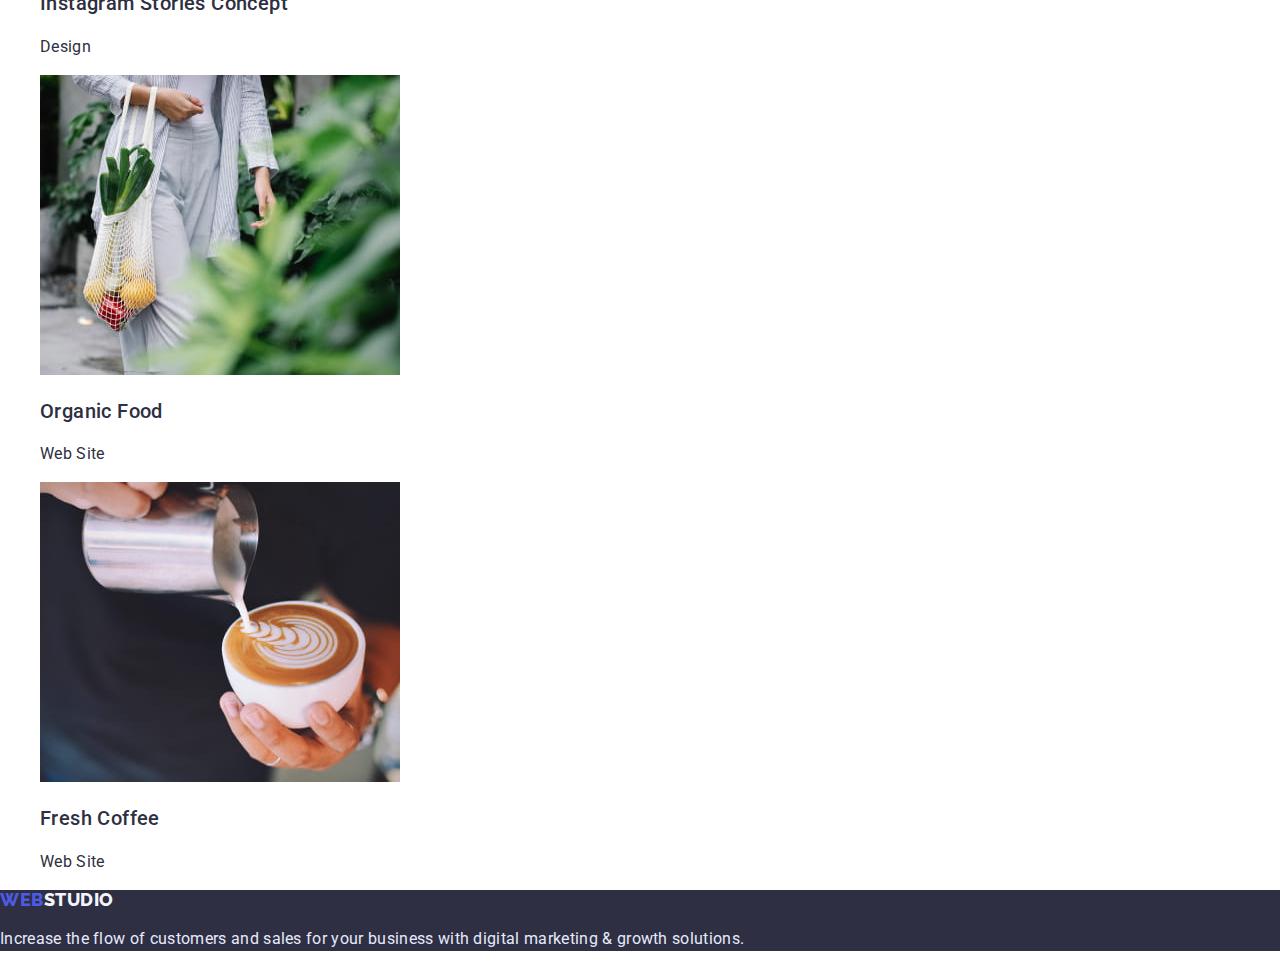
==== commit 99c6900c: "07.02" ====
--- a/portfolio.html
+++ b/portfolio.html
@@ -5,10 +5,11 @@
     <meta http-equiv="X-UA-Compatible" content="IE=edge">
     <meta name="viewport" content="width=device-width, initial-scale=1.0">
     <title>Портфоліо</title>
-    <link rel="stylesheet" href="./css/styles.css">
+    <link rel="stylesheet" href="https://cdnjs.cloudflare.com/ajax/libs/modern-normalize/1.1.0/modern-normalize.min.css">
     <link rel="preconnect" href="https://fonts.googleapis.com">
 <link rel="preconnect" href="https://fonts.gstatic.com" crossorigin>
 <link href="https://fonts.googleapis.com/css2?family=Raleway:wght@800&family=Roboto:wght@400;500;700;900&display=swap" rel="stylesheet">
+<link rel="stylesheet" href="./css/styles.css">
 </head>
 <body>
     <header class="page-header">
